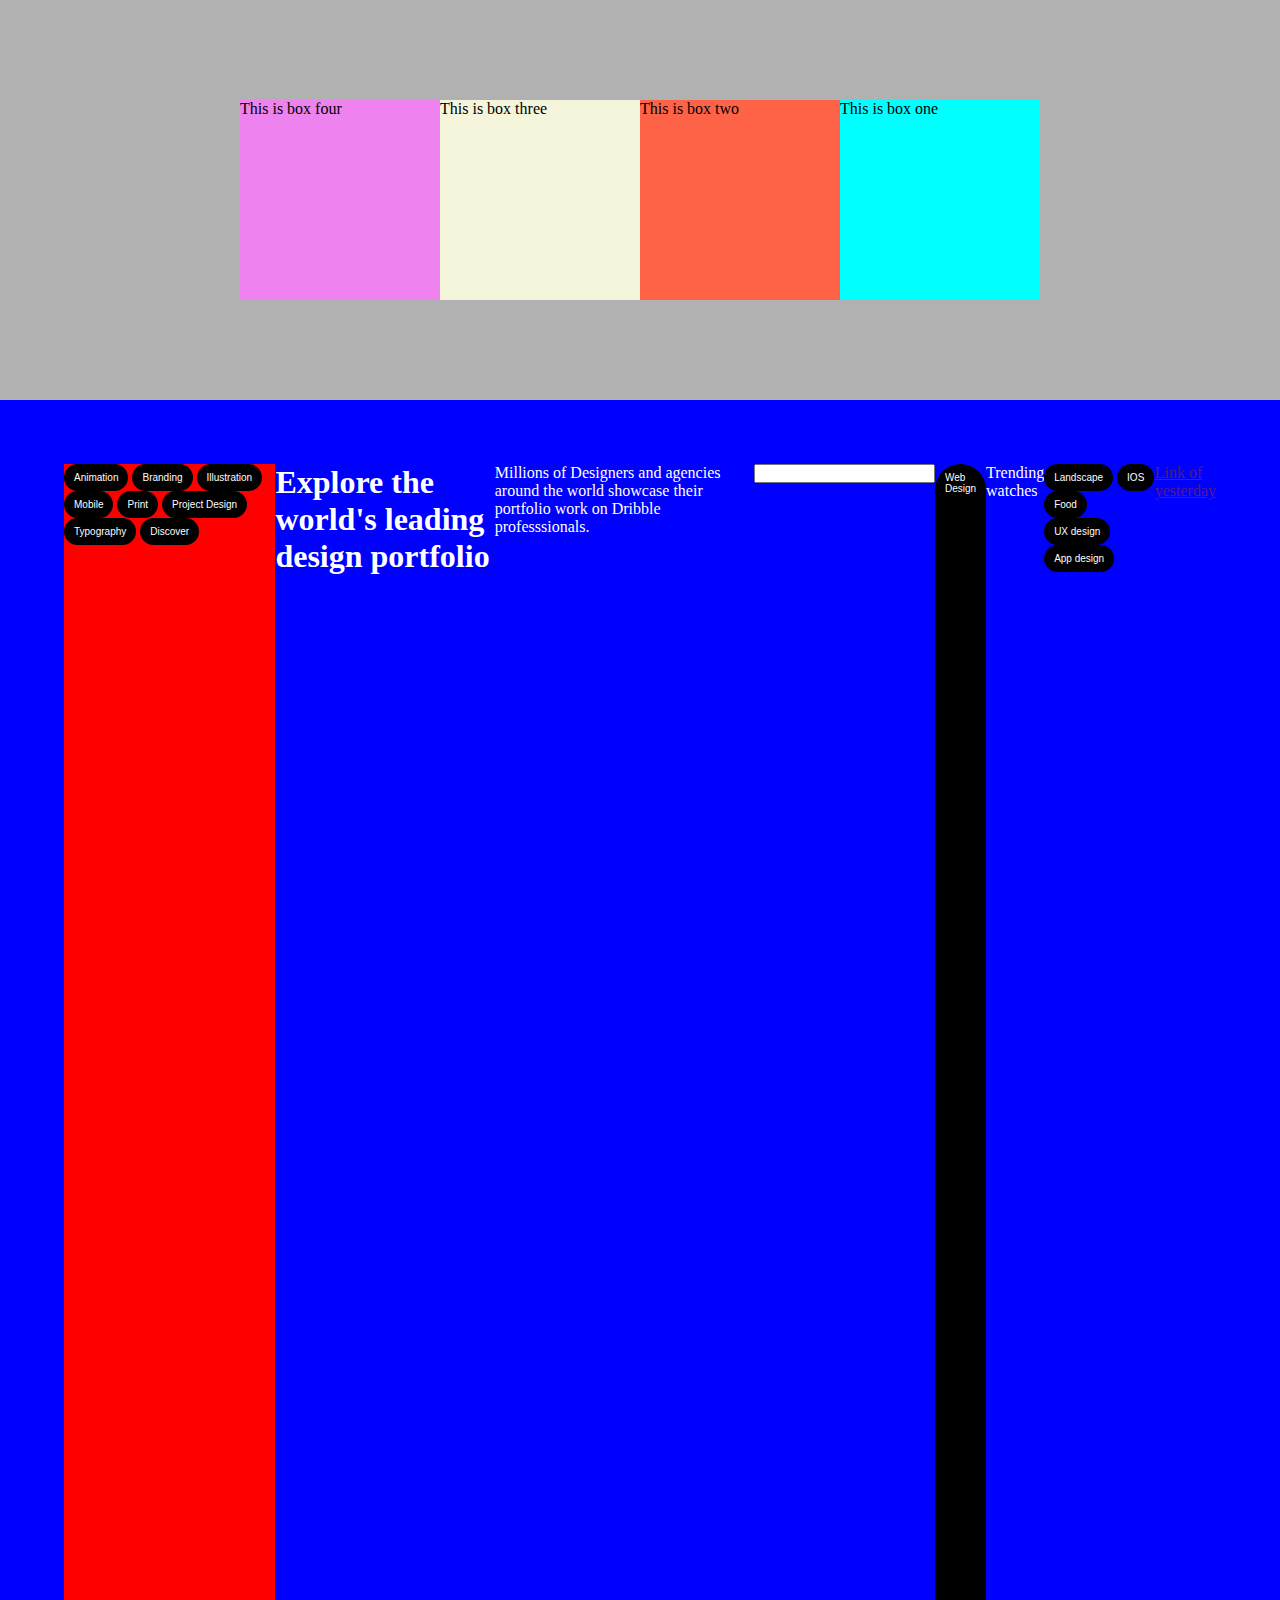
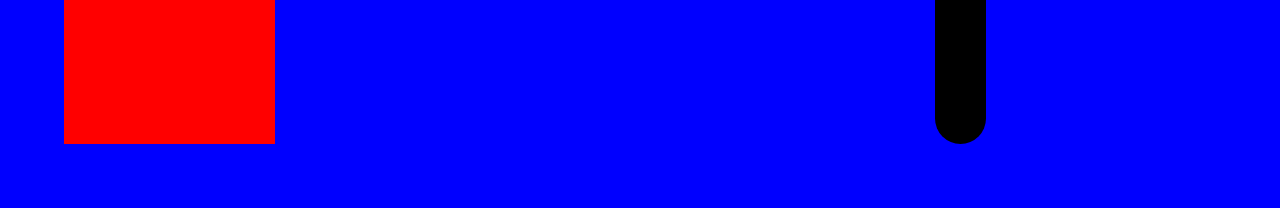
==== index.html @ 6ab6c90d "This are my changes" ====
<!DOCTYPE html>
<html lang="en">
<head>
    <meta charset="UTF-8">
    <meta http-equiv="X-UA-Compatible" content="IE=edge">
    <meta name="viewport" content="width=device-width, initial-scale=1.0">
    <title>Dribble</title>

    <link rel="stylesheet" href="./style.css">
    
    <!-- <link rel="stylesheet" href="../css/html.css"> -->
</head>
<body>

    <div class="flexWrapper">
        <div class="box myBox1">This is box one</div>
        <div class="box myBox2">This is box two</div>
        <div class="box myBox3">This is box three</div>        
        <div class="box myBox4">This is box four</div>
    </div>
    
    <div class="wrapper">
        <ul class="first-list">
            <li class="List-item">Animation</li>
            <li class="List-item">Branding</li>
            <li class="List-item">Illustration</li>
            <li class="List-item">Mobile</li>
            <li class="List-item">Print</li>
            <li class="List-item">Project Design</li>
            <li class="List-item">Typography</li>
            <li class="List-item">Discover</li>
        </ul>
        
        <h1>Explore the world's leading design portfolio</h1>
        
        <p>Millions of Designers and agencies around the world showcase their portfolio work on Dribble professsionals.</p>
        
        <form>
            <input />
        </form>
        <li class="List-item">Web Design</li>

            <span>Trending watches</span>
            <ul>
                <li class="List-item">Landscape</li>
                <li class="List-item">IOS</li>
                <li class="List-item">Food</li>
                <li class="List-item">UX design</li>
                <li class="List-item">App design</li>
            </ul>

            <a href="">Link of yesterday</a>
    </div> 
</body>
</html>
---- style.css ----
body, * {
    margin: 0px;
    padding: 0px;
}

.flexWrapper {
    display: flex;
    background-color: rgb(177, 177,177 );
    height: 400px;
    flex-direction: row-reverse;
    align-items: center;
    justify-content: center;    
}

.box {
    width: 200px;
    height: 200px;
}


.wrapper {
    display: flex;
    flex-direction: row;
    padding: 64px;
    background-color: blue;
    color: white;
    height: 100vw;
    justify-content: center;

}
.first-list {
    margin-right:auto ;
    margin-left:auto ;
    background-color: red;
    width: 50%;
}

.List-item {
    display: inline-block;
    padding: 8px 10px;
    background-color: black;
    color: white;
    border-radius: 50px;
    font-size: 10px;
    font-family: 'Gill Sans', 'Gill Sans MT', Calibri, 'Trebuchet MS', sans-serif;
    font-weight: 500;

}

    .List-item:hover {
        background-color: white;
        color: #121314;
        cursor: pointer;

    }
    .myBox1 {
        background-color: aqua;
    }

    .myBox2 {
        background-color: tomato;
    }

    .myBox3 {
        background-color: beige;
    }

    .myBox4 {
        background-color: violet;
    }
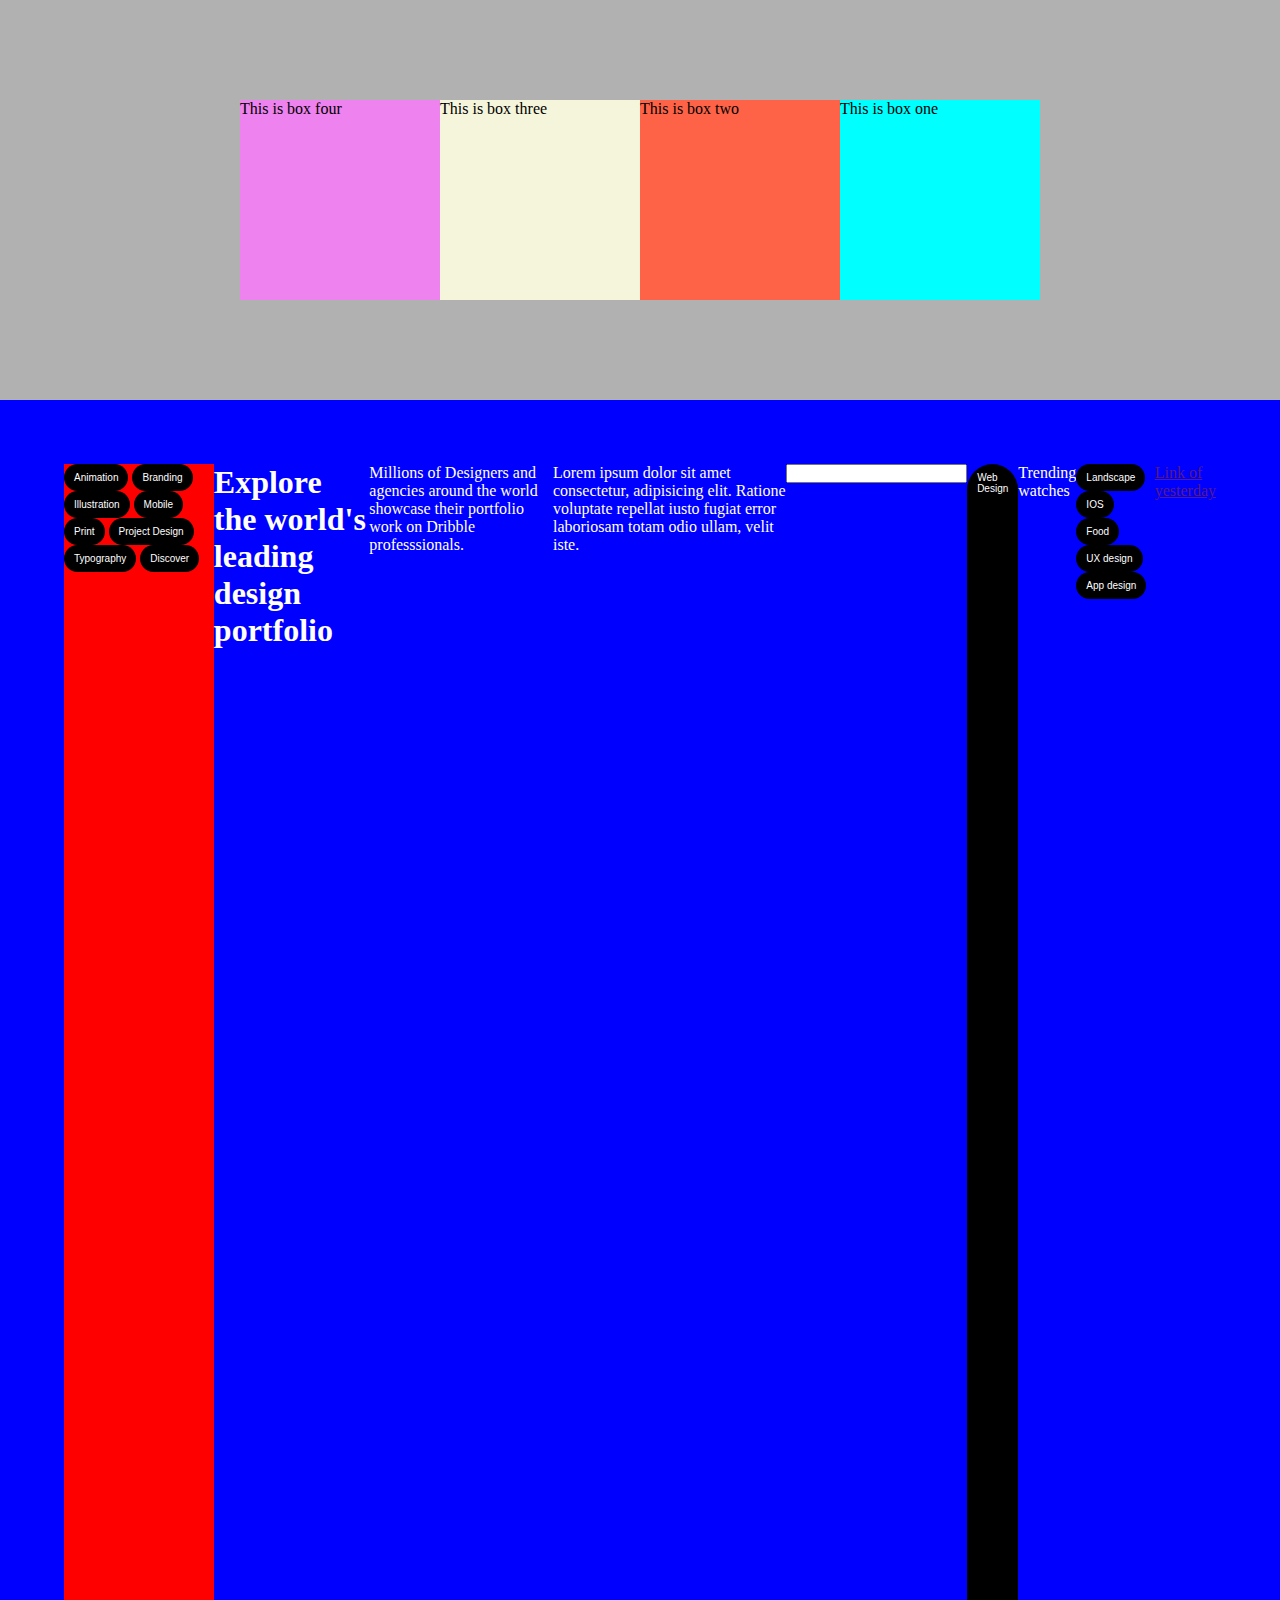
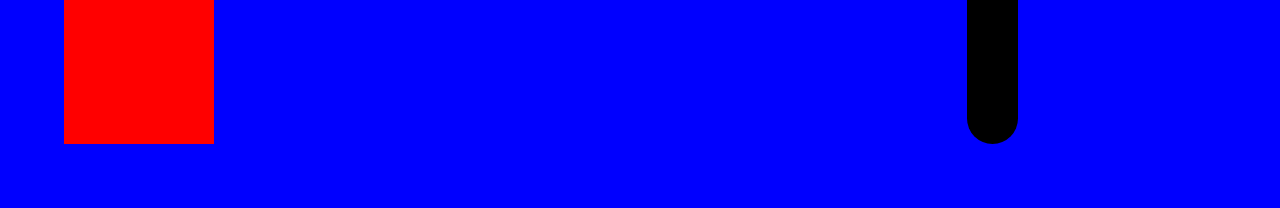
==== commit ea96a551: "This is branch1" ====
--- a/index.html
+++ b/index.html
@@ -34,6 +34,7 @@
         <h1>Explore the world's leading design portfolio</h1>
         
         <p>Millions of Designers and agencies around the world showcase their portfolio work on Dribble professsionals.</p>
+        <p>Lorem ipsum dolor sit amet consectetur, adipisicing elit. Ratione voluptate repellat iusto fugiat error laboriosam totam odio ullam, velit iste.</p>
         
         <form>
             <input />
